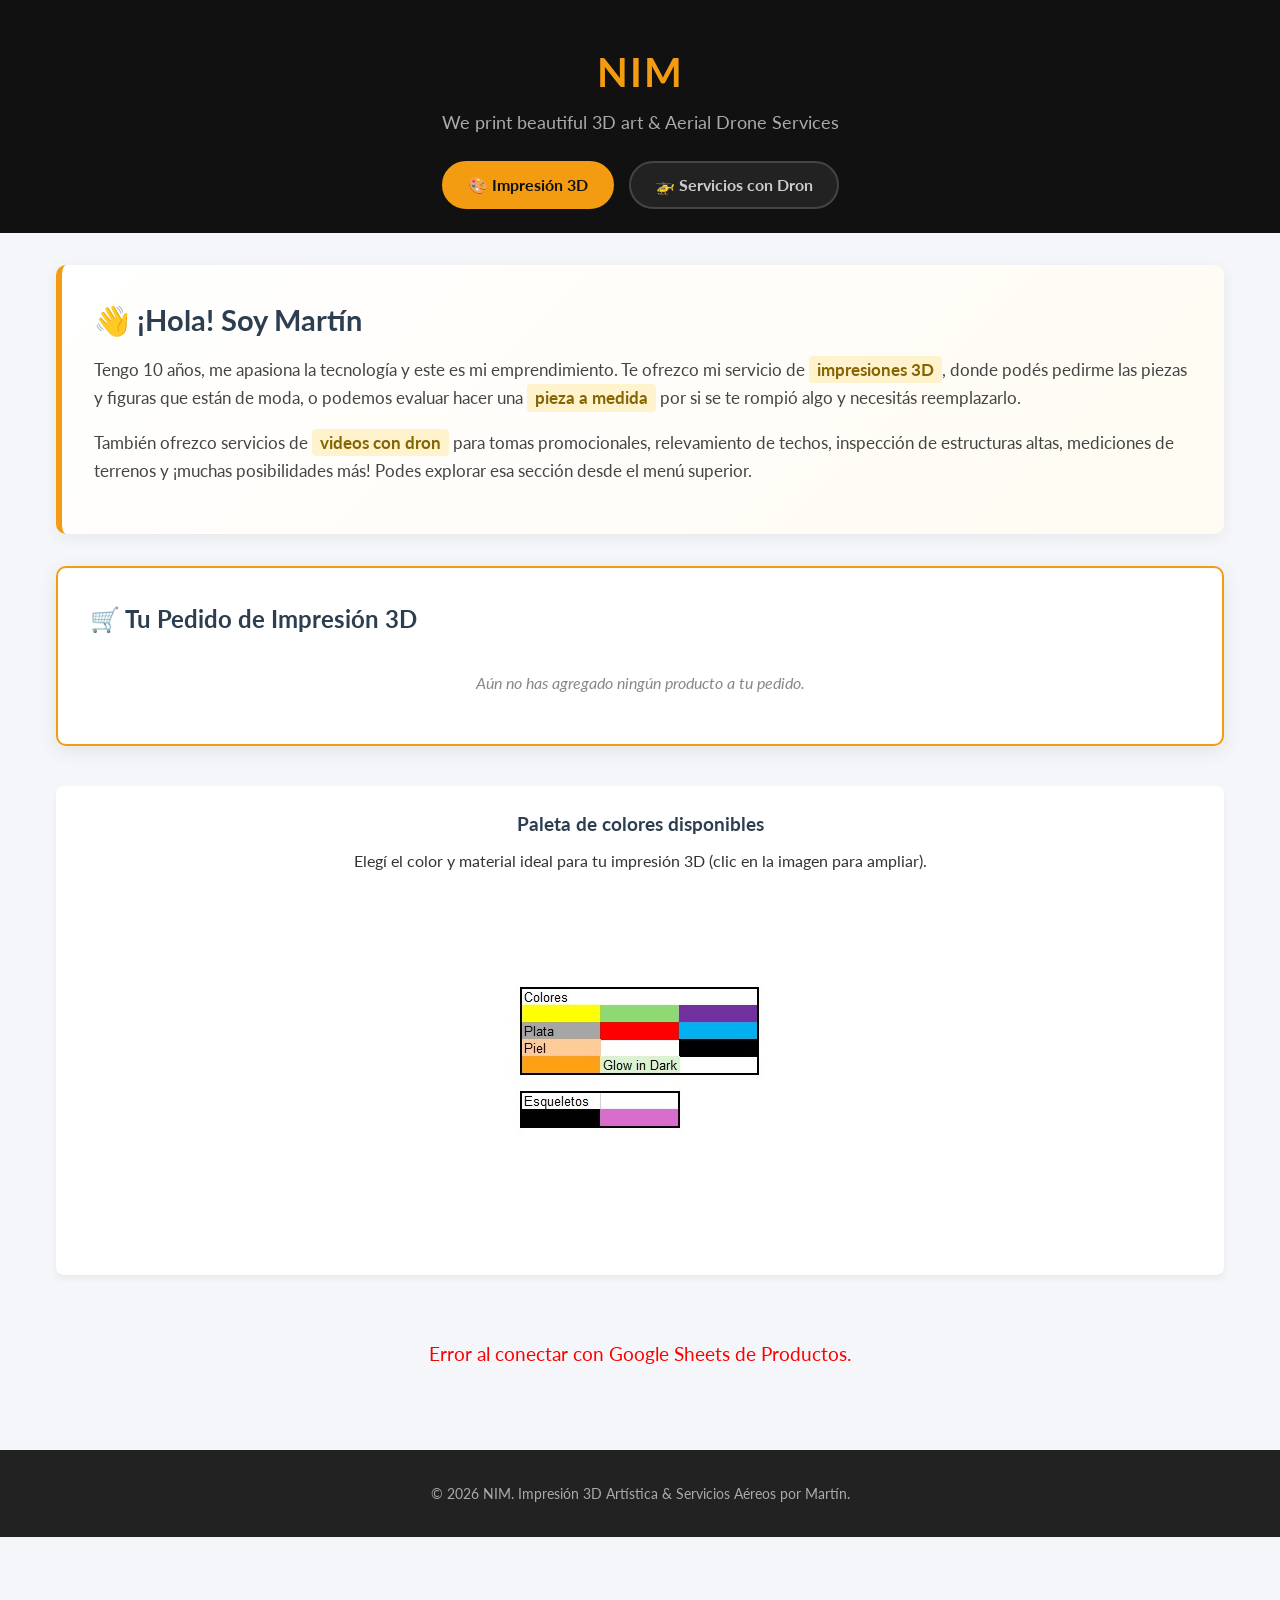
==== index.html @ 038a609b "Actualizacion dirección para catalogo de drones" ====
<!DOCTYPE html>
<html lang="es">
<head>
    <meta charset="UTF-8">
    <meta name="viewport" content="width=device-width, initial-scale=1.0">
    <title>NIM - 3D Art & Drone Services</title>
    <link href="https://fonts.googleapis.com/css2?family=Lato:wght@300;400;700;900&display=swap" rel="stylesheet">
    <style>
        * { box-sizing: border-box; margin: 0; padding: 0; font-family: 'Lato', sans-serif; }
        body { background-color: #f4f6f9; color: #333; line-height: 1.6; padding-bottom: 80px; }
        header { background: #111; color: #fff; padding: 2.5rem 1rem 1.5rem; text-align: center; }
        header h1 { font-size: 2.5rem; margin-bottom: 0.3rem; color: #f39c12; letter-spacing: 2px; }
        header p { font-size: 1.1rem; color: #aaa; }
        
        /* === NAVEGACIÓN POR PESTAÑAS === */
        .nav-tabs {
            display: flex;
            justify-content: center;
            gap: 15px;
            margin-top: 1.5rem;
            flex-wrap: wrap;
        }
        .tab-btn {
            background: #222;
            color: #ccc;
            border: 2px solid #444;
            padding: 0.75rem 1.5rem;
            border-radius: 25px;
            font-size: 1rem;
            font-weight: bold;
            cursor: pointer;
            transition: all 0.2s ease;
        }
        .tab-btn:hover { background: #333; color: #fff; }
        .tab-btn.active { background: #f39c12; color: #111; border-color: #f39c12; }

        .container { max-width: 1200px; margin: 2rem auto; padding: 0 1rem; }
        
        .tab-content { display: none; }
        .tab-content.active { display: block; }

        /* === SALUDO DE MARTÍN === */
        .welcome-card {
            background: linear-gradient(135deg, #ffffff 0%, #fffbf2 100%);
            border-left: 6px solid #f39c12;
            border-radius: 10px;
            padding: 2rem;
            margin-bottom: 2rem;
            box-shadow: 0 4px 15px rgba(0,0,0,0.06);
        }
        .welcome-card h2 { color: #2c3e50; font-size: 1.8rem; margin-bottom: 0.8rem; display: flex; align-items: center; gap: 10px; }
        .welcome-card p { font-size: 1.05rem; color: #444; margin-bottom: 1rem; line-height: 1.7; }
        .welcome-highlight { background-color: #fff3cd; padding: 0.2rem 0.5rem; border-radius: 4px; font-weight: 700; color: #856404; }

        /* === PANEL DE CARRITO / PEDIDO === */
        .cart-panel {
            background: #fff;
            border-radius: 10px;
            box-shadow: 0 5px 20px rgba(0,0,0,0.08);
            padding: 2rem;
            margin-bottom: 2.5rem;
            border: 2px solid #f39c12;
        }
        .cart-panel h3 { color: #2c3e50; margin-bottom: 1rem; font-size: 1.5rem; display: flex; align-items: center; gap: 10px; }
        .cart-item { display: flex; justify-content: space-between; align-items: center; padding: 0.75rem 0; border-bottom: 1px solid #eee; font-size: 0.95rem; }
        .cart-item-controls { display: flex; align-items: center; gap: 10px; }
        .cart-item-controls button { background: #ddd; border: none; width: 25px; height: 25px; border-radius: 4px; font-weight: bold; cursor: pointer; }
        .cart-item-controls button:hover { background: #ccc; }
        .cart-total { font-size: 1.4rem; font-weight: 900; color: #e67e22; text-align: right; margin: 1.5rem 0; }
        
        .form-group { margin-bottom: 1.5rem; }
        .form-group label { display: block; font-weight: bold; margin-bottom: 0.5rem; color: #2c3e50; }
        .form-group textarea { width: 100%; padding: 0.75rem; border: 1px solid #ccc; border-radius: 5px; font-family: 'Lato', sans-serif; font-size: 1rem; resize: vertical; min-height: 80px; }
        
        .btn-checkout { background: #27ae60; color: white; border: none; padding: 1rem; border-radius: 5px; font-size: 1.1rem; font-weight: bold; cursor: pointer; width: 100%; text-align: center; transition: background 0.2s; }
        .btn-checkout:hover { background: #219653; }
        .empty-cart { color: #888; font-style: italic; text-align: center; padding: 1rem 0; }

        .palette-section { background: #fff; padding: 1.5rem; border-radius: 8px; margin-bottom: 2rem; text-align: center; box-shadow: 0 4px 6px rgba(0,0,0,0.05); }
        .palette-section h3 { color: #2c3e50; margin-bottom: 0.5rem; }
        .palette-section img { max-width: 100%; height: auto; border-radius: 6px; margin-top: 1rem; cursor: pointer; transition: opacity 0.2s; }
        .palette-section img:hover { opacity: 0.9; }

        h2.section-title { font-size: 1.8rem; margin: 2rem 0 1rem; border-bottom: 2px solid #ddd; padding-bottom: 0.5rem; color: #2c3e50; }
        
        .grid { display: grid; grid-template-columns: repeat(auto-fill, minmax(240px, 1fr)); gap: 20px; }
        
        .card { background: #fff; border-radius: 8px; overflow: hidden; box-shadow: 0 4px 6px rgba(0,0,0,0.05); display: flex; flex-direction: column; transition: transform 0.2s, box-shadow 0.2s; }
        .card:hover { transform: translateY(-5px); box-shadow: 0 8px 15px rgba(0,0,0,0.1); }
        .card img { width: 100%; height: 180px; object-fit: contain; background-color: #fafafa; padding: 10px; border-bottom: 1px solid #eee; cursor: pointer; }
        
        .card-content { padding: 1.2rem; display: flex; flex-direction: column; flex-grow: 1; }
        .card-title { font-size: 1.1rem; font-weight: 700; margin-bottom: 0.5rem; color: #2c3e50; }
        .card-details { font-size: 0.88rem; color: #666; margin-bottom: 1rem; flex-grow: 1; }
        .card-price { font-size: 1.25rem; font-weight: 900; color: #e67e22; margin-bottom: 1rem; }
        
        .btn-add { background: #3498db; color: white; border: none; padding: 0.7rem; border-radius: 5px; font-weight: bold; cursor: pointer; text-align: center; transition: all 0.2s; }
        .btn-add:hover { background: #2980b9; }
        .btn-add.selected { background: #27ae60 !important; }

        /* === ESTILOS SECCIÓN DRON === */
        .drone-hero {
            background: linear-gradient(rgba(0,0,0,0.6), rgba(0,0,0,0.6)), url('https://images.unsplash.com/photo-1508614589041-895b88991e3e?auto=format&fit=crop&w=1200&q=80') center/cover no-repeat;
            color: #fff;
            padding: 3rem 2rem;
            border-radius: 10px;
            text-align: center;
            margin-bottom: 2rem;
        }
        .drone-hero h2 { font-size: 2.2rem; color: #f39c12; margin-bottom: 0.5rem; }
        .drone-hero p { font-size: 1.1rem; max-width: 800px; margin: 0 auto; }

        .drone-card {
            background: #fff;
            border-radius: 8px;
            padding: 1.5rem;
            box-shadow: 0 4px 6px rgba(0,0,0,0.05);
            display: flex;
            flex-direction: column;
            justify-content: space-between;
        }
        .drone-card h3 { color: #2c3e50; font-size: 1.3rem; margin-bottom: 0.5rem; }
        .drone-card p { color: #666; font-size: 0.95rem; margin-bottom: 1.5rem; flex-grow: 1; }
        .btn-drone-consult {
            background: #27ae60;
            color: white;
            padding: 0.8rem;
            border-radius: 5px;
            text-align: center;
            text-decoration: none;
            font-weight: bold;
            display: block;
            transition: background 0.2s;
        }
        .btn-drone-consult:hover { background: #219653; }

        /* === MODAL DE FOTOS === */
        .modal { display: none; position: fixed; z-index: 1000; left: 0; top: 0; width: 100%; height: 100%; background-color: rgba(0,0,0,0.85); backdrop-filter: blur(4px); align-items: center; justify-content: center; padding: 20px; }
        .modal-content { margin: auto; display: block; max-width: 90%; max-height: 85vh; border-radius: 8px; box-shadow: 0 10px 25px rgba(0,0,0,0.5); }
        #modal-caption { margin: 15px auto 0; display: block; width: 80%; text-align: center; color: #fff; font-size: 1.1rem; font-weight: 700; }
        .close-modal { position: absolute; top: 15px; right: 25px; color: #fff; font-size: 35px; font-weight: bold; cursor: pointer; }
        .close-modal:hover { color: #f39c12; }

        .status-msg { text-align: center; padding: 2rem; font-size: 1.2rem; color: #666; }
        footer { background: #222; color: #aaa; text-align: center; padding: 2rem; margin-top: 3rem; font-size: 0.9rem; }
    </style>
</head>
<body>

    <header>
        <h1>NIM</h1>
        <p>We print beautiful 3D art & Aerial Drone Services</p>
        
        <!-- PESTAÑAS DE NAVEGACIÓN -->
        <div class="nav-tabs">
            <button class="tab-btn active" onclick="cambiarPestana('catalogo')">🎨 Impresión 3D</button>
            <button class="tab-btn" onclick="cambiarPestana('dron')">🚁 Servicios con Dron</button>
        </div>
    </header>

    <div class="container">

        <!-- PESTAÑA 1: CATÁLOGO DE IMPRESIÓN 3D -->
        <div id="tab-catalogo" class="tab-content active">
            
            <!-- TARJETA DE BIENVENIDA / PRESENTACIÓN DE MARTÍN -->
            <div class="welcome-card">
                <h2>👋 ¡Hola! Soy Martín</h2>
                <p>
                    Tengo 10 años, me apasiona la tecnología y este es mi emprendimiento. Te ofrezco mi servicio de <span class="welcome-highlight">impresiones 3D</span>, donde podés pedirme las piezas y figuras que están de moda, o podemos evaluar hacer una <span class="welcome-highlight">pieza a medida</span> por si se te rompió algo y necesitás reemplazarlo.
                </p>
                <p>
                    También ofrezco servicios de <span class="welcome-highlight">videos con dron</span> para tomas promocionales, relevamiento de techos, inspección de estructuras altas, mediciones de terrenos y ¡muchas posibilidades más! Podes explorar esa sección desde el menú superior.
                </p>
            </div>

            <!-- PANEL DE CARRITO Y PEDIDO -->
            <div class="cart-panel" id="cart-section">
                <h3>🛒 Tu Pedido de Impresión 3D</h3>
                <div id="cart-items-container">
                    <p class="empty-cart">Aún no has agregado ningún producto a tu pedido.</p>
                </div>
                
                <div class="cart-total" id="cart-total-display" style="display: none;">
                    Total estimado: $0
                </div>

                <div id="checkout-form-container" style="display: none;">
                    <div class="form-group">
                        <label for="colores-cliente">🎨 Indica aquí los colores deseados para tus ítems:</label>
                        <textarea id="colores-cliente" placeholder="Ej: Deadpool en rojo y negro, Batman en gris oscuro..."></textarea>
                    </div>
                    <button class="btn-checkout" onclick="enviarPedidoWhatsApp()">Enviar Pedido por WhatsApp 📱</button>
                </div>
            </div>

            <!-- PALETA DE COLORES -->
            <div class="palette-section">
                <h3>Paleta de colores disponibles</h3>
                <p>Elegí el color y material ideal para tu impresión 3D (clic en la imagen para ampliar).</p>
                <img src="NIM_archivos/67b6314e94e7c174a98dfa31_colores.jpeg" alt="Paleta de Colores" onclick="abrirModal(this.src, 'Paleta de colores disponibles')">
            </div>

            <div id="status-msg-3d" class="status-msg">Cargando catálogo...</div>

            <div id="catalogo-container" style="display: none;">
                <!-- 1. ARTÍCULOS PERSONALIZADOS -->
                <h2 class="section-title">Artículos Personalizados</h2>
                <div class="grid" id="custom-grid"></div>

                <!-- 2. CATÁLOGO DE PRODUCTOS -->
                <h2 class="section-title" style="margin-top: 3rem;">Catálogo de Productos</h2>
                <div class="grid" id="product-grid"></div>

                <!-- 3. ACCESORIOS Y ADICIONALES -->
                <h2 class="section-title" style="margin-top: 3rem;">Accesorios y Adicionales</h2>
                <div class="grid" id="accessories-grid"></div>
            </div>

        </div>

        <!-- PESTAÑA 2: SERVICIOS CON DRON -->
        <div id="tab-dron" class="tab-content">
            
            <div class="drone-hero">
                <h2>Servicios Aéreos e Inspección con Dron</h2>
                <p>Soluciones audiovisuales, fotogrametría y mediciones técnicas de alta precisión para arquitectura, construcciones, eventos y proyectos comerciales.</p>
            </div>

            <div id="status-msg-dron" class="status-msg">Cargando servicios de dron...</div>
            <div class="grid" id="drone-grid"></div>

        </div>

    </div>

    <!-- MODAL DE IMÁGENES -->
    <div id="image-modal" class="modal" onclick="cerrarModal()">
        <span class="close-modal" onclick="cerrarModal()">&times;</span>
        <img class="modal-content" id="modal-img" onclick="event.stopPropagation()">
        <div id="modal-caption"></div>
    </div>

    <footer>
        <p>&copy; 2026 NIM. Impresión 3D Artística & Servicios Aéreos por Martín.</p>
    </footer>

    <script>
        // PEGA AQUÍ TUS DOS URL DE GOOGLE SHEETS (Publicadas como CSV)
        const CSV_PRODUCTOS_URL = 'https://docs.google.com/spreadsheets/d/e/2PACX-1vSTvL1QDJehc_On3y8fXAX3e2lCusKoS5yTz5CxCWRkg7-Vv4hI46s2r8Du3d-QlqPQ_ZmL-pEW80RA/pub?output=csv';
        const CSV_DRONES_URL = 'https://docs.google.com/spreadsheets/d/e/2PACX-1vSTvL1QDJehc_On3y8fXAX3e2lCusKoS5yTz5CxCWRkg7-Vv4hI46s2r8Du3d-QlqPQ_ZmL-pEW80RA/pubhtml?gid=374846440&single=true';

        let carrito = [];

        function cambiarPestana(nombreTab) {
            document.querySelectorAll('.tab-btn').forEach(btn => btn.classList.remove('active'));
            document.querySelectorAll('.tab-content').forEach(content => content.classList.remove('active'));

            if (nombreTab === 'catalogo') {
                document.querySelectorAll('.tab-btn')[0].classList.add('active');
                document.getElementById('tab-catalogo').classList.add('active');
            } else {
                document.querySelectorAll('.tab-btn')[1].classList.add('active');
                document.getElementById('tab-dron').classList.add('active');
            }
            window.scrollTo({ top: 0, behavior: 'smooth' });
        }

        function abrirModal(src, titulo) {
            document.getElementById('image-modal').style.display = 'flex';
            document.getElementById('modal-img').src = src;
            document.getElementById('modal-caption').innerText = titulo;
        }

        function cerrarModal() {
            document.getElementById('image-modal').style.display = 'none';
        }

        document.addEventListener('keydown', function(e) { if (e.key === 'Escape') cerrarModal(); });

        function agregarAlCarrito(nombre, precio) {
            const itemExistente = carrito.find(item => item.nombre === nombre);
            if (itemExistente) {
                itemExistente.cantidad++;
            } else {
                carrito.push({ nombre, precio, cantidad: 1 });
            }
            actualizarCarrito();
        }

        function cambiarCantidad(nombre, delta) {
            const item = carrito.find(i => i.nombre === nombre);
            if (item) {
                item.cantidad += delta;
                if (item.cantidad <= 0) carrito = carrito.filter(i => i.nombre !== nombre);
            }
            actualizarCarrito();
        }

        function actualizarBotonesSeleccionados() {
            const botones = document.querySelectorAll('.btn-add');
            botones.forEach(btn => {
                btn.classList.remove('selected');
                btn.innerText = 'Agregar al pedido 🛒';
            });

            carrito.forEach(item => {
                const btn = document.getElementById(`btn-${btoa(item.nombre).replace(/=/g, '')}`);
                if (btn) {
                    btn.classList.add('selected');
                    btn.innerText = `Agregado (${item.cantidad}) ✓`;
                }
            });
        }

        function actualizarCarrito() {
            const container = document.getElementById('cart-items-container');
            const totalDisplay = document.getElementById('cart-total-display');
            const checkoutContainer = document.getElementById('checkout-form-container');

            if (carrito.length === 0) {
                container.innerHTML = '<p class="empty-cart">Aún no has agregado ningún producto a tu pedido.</p>';
                totalDisplay.style.display = 'none';
                checkoutContainer.style.display = 'none';
                actualizarBotonesSeleccionados();
                return;
            }

            container.innerHTML = '';
            let total = 0;

            carrito.forEach(item => {
                const subtotal = item.precio * item.cantidad;
                total += subtotal;

                const div = document.createElement('div');
                div.className = 'cart-item';
                div.innerHTML = `
                    <span><strong>${item.cantidad}x</strong> ${item.nombre}</span>
                    <div class="cart-item-controls">
                        <span>$${subtotal.toLocaleString('es-AR')}</span>
                        <button onclick="cambiarCantidad('${item.nombre.replace(/'/g, "\\'")}', -1)">-</button>
                        <button onclick="cambiarCantidad('${item.nombre.replace(/'/g, "\\'")}', 1)">+</button>
                    </div>
                `;
                container.appendChild(div);
            });

            totalDisplay.innerText = `Total estimado: $${total.toLocaleString('es-AR')}`;
            totalDisplay.style.display = 'block';
            checkoutContainer.style.display = 'block';
            actualizarBotonesSeleccionados();
        }

        function enviarPedidoWhatsApp() {
            if (carrito.length === 0) return;

            const colores = document.getElementById('colores-cliente').value.trim();
            let mensaje = "¡Hola Martín! Quiero hacer el siguiente pedido de impresiones 3D:\n\n";

            carrito.forEach(item => {
                mensaje += `• ${item.cantidad}x ${item.nombre} ($${(item.precio * item.cantidad).toLocaleString('es-AR')})\n`;
            });

            const totalGeneral = carrito.reduce((sum, item) => sum + (item.precio * item.cantidad), 0);
            mensaje += `\n*Total estimado: $${totalGeneral.toLocaleString('es-AR')}*\n`;

            if (colores) {
                mensaje += `\n*Colores solicitados:*\n${colores}`;
            }

            window.open(`https://wa.me/?text=${encodeURIComponent(mensaje)}`, '_blank');
        }

        // Cargar Catálogo 3D y Accesorios desde la pestaña 1
        async function cargarCatalogo3D() {
            const statusMsg3D = document.getElementById('status-msg-3d');
            const catalogoContainer = document.getElementById('catalogo-container');
            const customGrid = document.getElementById('custom-grid');
            const productGrid = document.getElementById('product-grid');
            const accessoriesGrid = document.getElementById('accessories-grid');

            try {
                const response = await fetch(CSV_PRODUCTOS_URL);
                if (!response.ok) throw new Error('No se pudo acceder a la planilla de productos');
                
                const csvData = await response.text();
                const rows = csvData.split('\n').map(r => r.trim()).filter(r => r.length > 0);
                
                if (rows.length <= 1) {
                    statusMsg3D.innerHTML = 'La planilla parece estar vacía.';
                    return;
                }

                statusMsg3D.style.display = 'none';
                catalogoContainer.style.display = 'block';
                customGrid.innerHTML = '';
                productGrid.innerHTML = '';
                accessoriesGrid.innerHTML = '';

                let seccionActual = 'personalizados'; // Inicia mostrando artículos personalizados o productos

                for (let i = 1; i < rows.length; i++) {
                    const columns = rows[i].split('\t').length > 1 ? rows[i].split('\t') : rows[i].split(/,(?=(?:(?:[^"]*"){2})*[^"]*$)/);
                    const cleanCols = columns.map(c => c.replace(/^"|"$/g, '').trim());
                    
                    const nombre = cleanCols[0] || '';
                    const precioStr = cleanCols[1] || '';
                    const detalles = cleanCols[2] || '';
                    const imagen = cleanCols[3] || 'NIM_archivos/placeholder.jpg';
                    const activo = (cleanCols[4] || 'SI').toUpperCase();

                    // Detectar separadores de sección en tu Google Sheet
                    if (nombre.includes('PERSONALIZADOS') || nombre.includes('--- ARTICULOS')) {
                        seccionActual = 'personalizados';
                        continue;
                    }
                    if (nombre.includes('PRODUCTOS') || nombre.includes('--- PRODUCTOS')) {
                        seccionActual = 'productos';
                        continue;
                    }
                    if (nombre.includes('ACCESORIOS') || nombre.includes('--- ACCESORIOS')) {
                        seccionActual = 'accesorios';
                        continue;
                    }

                    if (nombre && (activo === 'SI' || activo === 'TRUE' || activo === 'VERDADERO')) {
                        const precioNum = parseInt(precioStr.replace(/[^0-9]/g, '')) || 0;
                        const precioFormateado = precioNum > 0 ? `$${precioNum.toLocaleString('es-AR')}` : precioStr;
                        const btnId = `btn-${btoa(nombre).replace(/=/g, '')}`;

                        const card = document.createElement('div');
                        card.className = 'card';
                        card.innerHTML = `
                            <img src="${imagen}" alt="${nombre}" 
                                 onclick="abrirModal('${imagen}', '${nombre}')" 
                                 onerror="this.src='https://via.placeholder.com/300x180?text=NIM+3D+Art'">
                            <div class="card-content">
                                <div class="card-title">${nombre}</div>
                                <div class="card-details">${detalles}</div>
                                <div class="card-price">${precioFormateado}</div>
                                <button id="${btnId}" class="btn-add" onclick="agregarAlCarrito('${nombre.replace(/'/g, "\\'")}', ${precioNum})">Agregar al pedido 🛒</button>
                            </div>
                        `;

                        if (seccionActual === 'personalizados') {
                            customGrid.appendChild(card);
                        } else if (seccionActual === 'accesorios') {
                            accessoriesGrid.appendChild(card);
                        } else {
                            productGrid.appendChild(card);
                        }
                    }
                }

            } catch (error) {
                console.error(error);
                statusMsg3D.innerHTML = '<p style="color:red;">Error al conectar con Google Sheets de Productos.</p>';
            }
        }

        // Cargar Servicios de Dron desde la pestaña 2
        async function cargarServiciosDron() {
            const statusMsgDron = document.getElementById('status-msg-dron');
            const droneGrid = document.getElementById('drone-grid');

            try {
                const response = await fetch(CSV_DRONES_URL);
                if (!response.ok) throw new Error('No se pudo acceder a la planilla de drones');
                
                const csvData = await response.text();
                const rows = csvData.split('\n').map(r => r.trim()).filter(r => r.length > 0);
                
                if (rows.length <= 1) {
                    statusMsgDron.innerHTML = 'La pestaña de drones parece estar vacía.';
                    return;
                }

                statusMsgDron.style.display = 'none';
                droneGrid.innerHTML = '';

                for (let i = 1; i < rows.length; i++) {
                    const columns = rows[i].split('\t').length > 1 ? rows[i].split('\t') : rows[i].split(/,(?=(?:(?:[^"]*"){2})*[^"]*$)/);
                    const cleanCols = columns.map(c => c.replace(/^"|"$/g, '').trim());
                    
                    const nombre = cleanCols[0] || '';
                    const detalles = cleanCols[2] || '';
                    const activo = (cleanCols[4] || 'SI').toUpperCase();

                    if (nombre && (activo === 'SI' || activo === 'TRUE' || activo === 'VERDADERO')) {
                        const mensajeWA = encodeURIComponent(`Hola Martín! Quiero consultar por el servicio de ${nombre}`);
                        const droneCard = document.createElement('div');
                        droneCard.className = 'drone-card';
                        droneCard.innerHTML = `
                            <div>
                                <h3>${nombre}</h3>
                                <p>${detalles}</p>
                            </div>
                            <a class="btn-drone-consult" href="https://wa.me/?text=${mensajeWA}" target="_blank">Consultar Cotización 📱</a>
                        `;
                        droneGrid.appendChild(droneCard);
                    }
                }

            } catch (error) {
                console.error(error);
                statusMsgDron.innerHTML = '<p style="color:red;">Error al cargar la pestaña de drones. Asegúrate de colocar el enlace CSV correcto en CSV_DRONES_URL.</p>';
            }
        }

        window.onload = function() {
            cargarCatalogo3D();
            cargarServiciosDron();
        };
    </script>
</body>
</html>
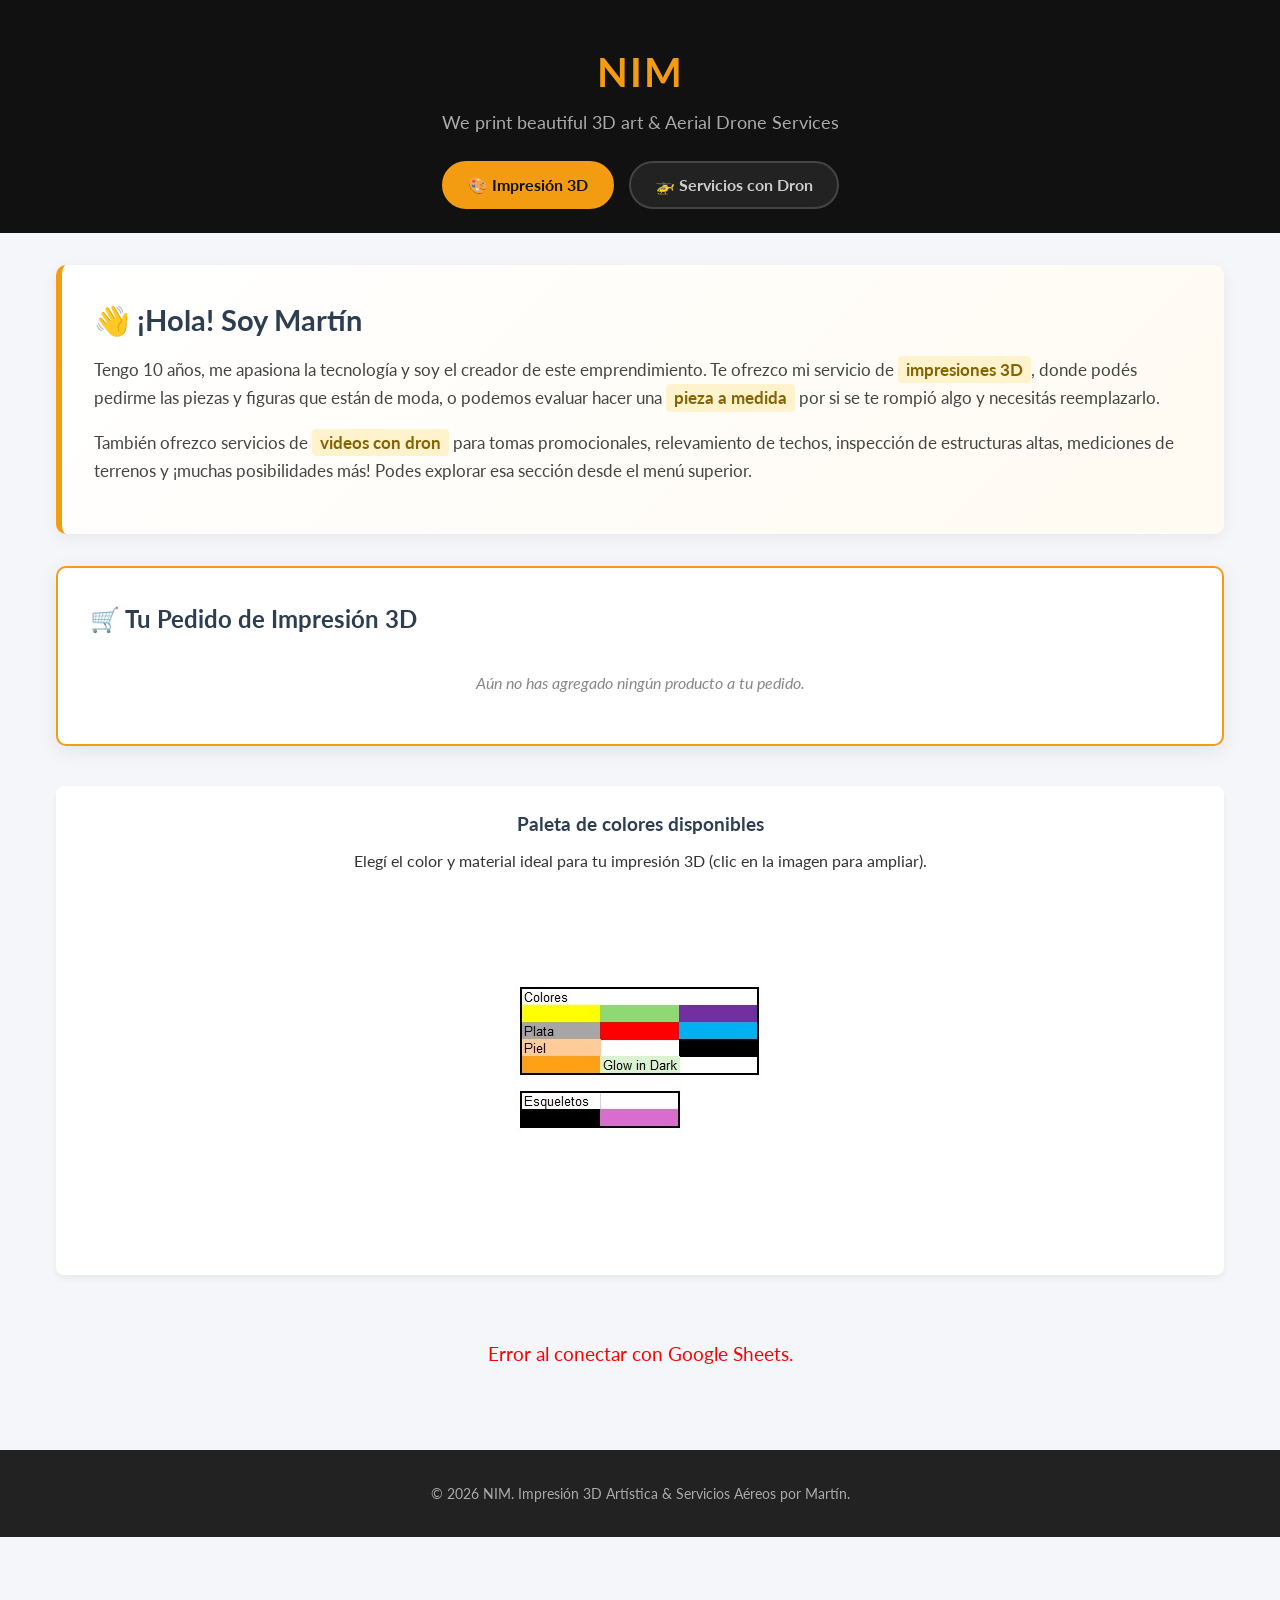
==== commit 365c5c40: "arreglando, el anterior commit quedó mal" ====
--- a/index.html
+++ b/index.html
@@ -167,7 +167,7 @@
             <div class="welcome-card">
                 <h2>👋 ¡Hola! Soy Martín</h2>
                 <p>
-                    Tengo 10 años, me apasiona la tecnología y este es mi emprendimiento. Te ofrezco mi servicio de <span class="welcome-highlight">impresiones 3D</span>, donde podés pedirme las piezas y figuras que están de moda, o podemos evaluar hacer una <span class="welcome-highlight">pieza a medida</span> por si se te rompió algo y necesitás reemplazarlo.
+                    Tengo 10 años, me apasiona la tecnología y soy el creador de este emprendimiento. Te ofrezco mi servicio de <span class="welcome-highlight">impresiones 3D</span>, donde podés pedirme las piezas y figuras que están de moda, o podemos evaluar hacer una <span class="welcome-highlight">pieza a medida</span> por si se te rompió algo y necesitás reemplazarlo.
                 </p>
                 <p>
                     También ofrezco servicios de <span class="welcome-highlight">videos con dron</span> para tomas promocionales, relevamiento de techos, inspección de estructuras altas, mediciones de terrenos y ¡muchas posibilidades más! Podes explorar esa sección desde el menú superior.
@@ -204,17 +204,17 @@
             <div id="status-msg-3d" class="status-msg">Cargando catálogo...</div>
 
             <div id="catalogo-container" style="display: none;">
-                <!-- 1. ARTÍCULOS PERSONALIZADOS -->
-                <h2 class="section-title">Artículos Personalizados</h2>
-                <div class="grid" id="custom-grid"></div>
-
-                <!-- 2. CATÁLOGO DE PRODUCTOS -->
-                <h2 class="section-title" style="margin-top: 3rem;">Catálogo de Productos</h2>
+                <!-- 1. CATÁLOGO DE PRODUCTOS -->
+                <h2 class="section-title">Catálogo de Productos</h2>
                 <div class="grid" id="product-grid"></div>
 
-                <!-- 3. ACCESORIOS Y ADICIONALES -->
+                <!-- 2. ACCESORIOS Y ADICIONALES -->
                 <h2 class="section-title" style="margin-top: 3rem;">Accesorios y Adicionales</h2>
                 <div class="grid" id="accessories-grid"></div>
+
+                <!-- 3. ARTÍCULOS PERSONALIZADOS -->
+                <h2 class="section-title" id="title-custom" style="margin-top: 3rem; display: none;">Artículos Personalizados</h2>
+                <div class="grid" id="custom-grid"></div>
             </div>
 
         </div>
@@ -246,8 +246,10 @@
     </footer>
 
     <script>
-        // PEGA AQUÍ TUS DOS URL DE GOOGLE SHEETS (Publicadas como CSV)
+        // URLs publicadas como CSV desde Google Sheets
         const CSV_PRODUCTOS_URL = 'https://docs.google.com/spreadsheets/d/e/2PACX-1vSTvL1QDJehc_On3y8fXAX3e2lCusKoS5yTz5CxCWRkg7-Vv4hI46s2r8Du3d-QlqPQ_ZmL-pEW80RA/pub?output=csv';
+        
+        // Si tu pestaña de Drones tiene un enlace publicado propio, reemplázalo aquí:
         const CSV_DRONES_URL = 'https://docs.google.com/spreadsheets/d/e/2PACX-1vSTvL1QDJehc_On3y8fXAX3e2lCusKoS5yTz5CxCWRkg7-Vv4hI46s2r8Du3d-QlqPQ_ZmL-pEW80RA/pubhtml?gid=374846440&single=true';
 
         let carrito = [];
@@ -372,17 +374,18 @@
             window.open(`https://wa.me/?text=${encodeURIComponent(mensaje)}`, '_blank');
         }
 
-        // Cargar Catálogo 3D y Accesorios desde la pestaña 1
+        // Cargar Catálogo 3D desde Google Sheets
         async function cargarCatalogo3D() {
             const statusMsg3D = document.getElementById('status-msg-3d');
             const catalogoContainer = document.getElementById('catalogo-container');
-            const customGrid = document.getElementById('custom-grid');
             const productGrid = document.getElementById('product-grid');
             const accessoriesGrid = document.getElementById('accessories-grid');
+            const customGrid = document.getElementById('custom-grid');
+            const titleCustom = document.getElementById('title-custom');
 
             try {
                 const response = await fetch(CSV_PRODUCTOS_URL);
-                if (!response.ok) throw new Error('No se pudo acceder a la planilla de productos');
+                if (!response.ok) throw new Error('No se pudo acceder a la planilla');
                 
                 const csvData = await response.text();
                 const rows = csvData.split('\n').map(r => r.trim()).filter(r => r.length > 0);
@@ -394,11 +397,11 @@
 
                 statusMsg3D.style.display = 'none';
                 catalogoContainer.style.display = 'block';
-                customGrid.innerHTML = '';
                 productGrid.innerHTML = '';
                 accessoriesGrid.innerHTML = '';
-
-                let seccionActual = 'personalizados'; // Inicia mostrando artículos personalizados o productos
+                customGrid.innerHTML = '';
+
+                let seccionActual = 'productos'; // Inicia cargando en Catálogo de Productos
 
                 for (let i = 1; i < rows.length; i++) {
                     const columns = rows[i].split('\t').length > 1 ? rows[i].split('\t') : rows[i].split(/,(?=(?:(?:[^"]*"){2})*[^"]*$)/);
@@ -410,17 +413,14 @@
                     const imagen = cleanCols[3] || 'NIM_archivos/placeholder.jpg';
                     const activo = (cleanCols[4] || 'SI').toUpperCase();
 
-                    // Detectar separadores de sección en tu Google Sheet
+                    // Detectar separadores en la lista de Google Sheets
+                    if (nombre.includes('ACCESORIOS') || nombre.includes('--- ACCESORIOS')) {
+                        seccionActual = 'accesorios';
+                        continue;
+                    }
                     if (nombre.includes('PERSONALIZADOS') || nombre.includes('--- ARTICULOS')) {
                         seccionActual = 'personalizados';
-                        continue;
-                    }
-                    if (nombre.includes('PRODUCTOS') || nombre.includes('--- PRODUCTOS')) {
-                        seccionActual = 'productos';
-                        continue;
-                    }
-                    if (nombre.includes('ACCESORIOS') || nombre.includes('--- ACCESORIOS')) {
-                        seccionActual = 'accesorios';
+                        titleCustom.style.display = 'block';
                         continue;
                     }
 
@@ -443,10 +443,10 @@
                             </div>
                         `;
 
-                        if (seccionActual === 'personalizados') {
+                        if (seccionActual === 'accesorios') {
+                            accessoriesGrid.appendChild(card);
+                        } else if (seccionActual === 'personalizados') {
                             customGrid.appendChild(card);
-                        } else if (seccionActual === 'accesorios') {
-                            accessoriesGrid.appendChild(card);
                         } else {
                             productGrid.appendChild(card);
                         }
@@ -455,11 +455,11 @@
 
             } catch (error) {
                 console.error(error);
-                statusMsg3D.innerHTML = '<p style="color:red;">Error al conectar con Google Sheets de Productos.</p>';
-            }
-        }
-
-        // Cargar Servicios de Dron desde la pestaña 2
+                statusMsg3D.innerHTML = '<p style="color:red;">Error al conectar con Google Sheets.</p>';
+            }
+        }
+
+        // Cargar Servicios de Dron desde la pestaña de Drones
         async function cargarServiciosDron() {
             const statusMsgDron = document.getElementById('status-msg-dron');
             const droneGrid = document.getElementById('drone-grid');
@@ -472,7 +472,7 @@
                 const rows = csvData.split('\n').map(r => r.trim()).filter(r => r.length > 0);
                 
                 if (rows.length <= 1) {
-                    statusMsgDron.innerHTML = 'La pestaña de drones parece estar vacía.';
+                    statusMsgDron.innerHTML = 'La sección de drones no contiene datos.';
                     return;
                 }
 
@@ -487,7 +487,7 @@
                     const detalles = cleanCols[2] || '';
                     const activo = (cleanCols[4] || 'SI').toUpperCase();
 
-                    if (nombre && (activo === 'SI' || activo === 'TRUE' || activo === 'VERDADERO')) {
+                    if (nombre && (activo === 'SI' || activo === 'TRUE' || activo === 'VERDADERO') && !nombre.includes('---')) {
                         const mensajeWA = encodeURIComponent(`Hola Martín! Quiero consultar por el servicio de ${nombre}`);
                         const droneCard = document.createElement('div');
                         droneCard.className = 'drone-card';
@@ -504,7 +504,7 @@
 
             } catch (error) {
                 console.error(error);
-                statusMsgDron.innerHTML = '<p style="color:red;">Error al cargar la pestaña de drones. Asegúrate de colocar el enlace CSV correcto en CSV_DRONES_URL.</p>';
+                statusMsgDron.innerHTML = '<p style="color:red;">Error al cargar la pestaña de drones.</p>';
             }
         }
 
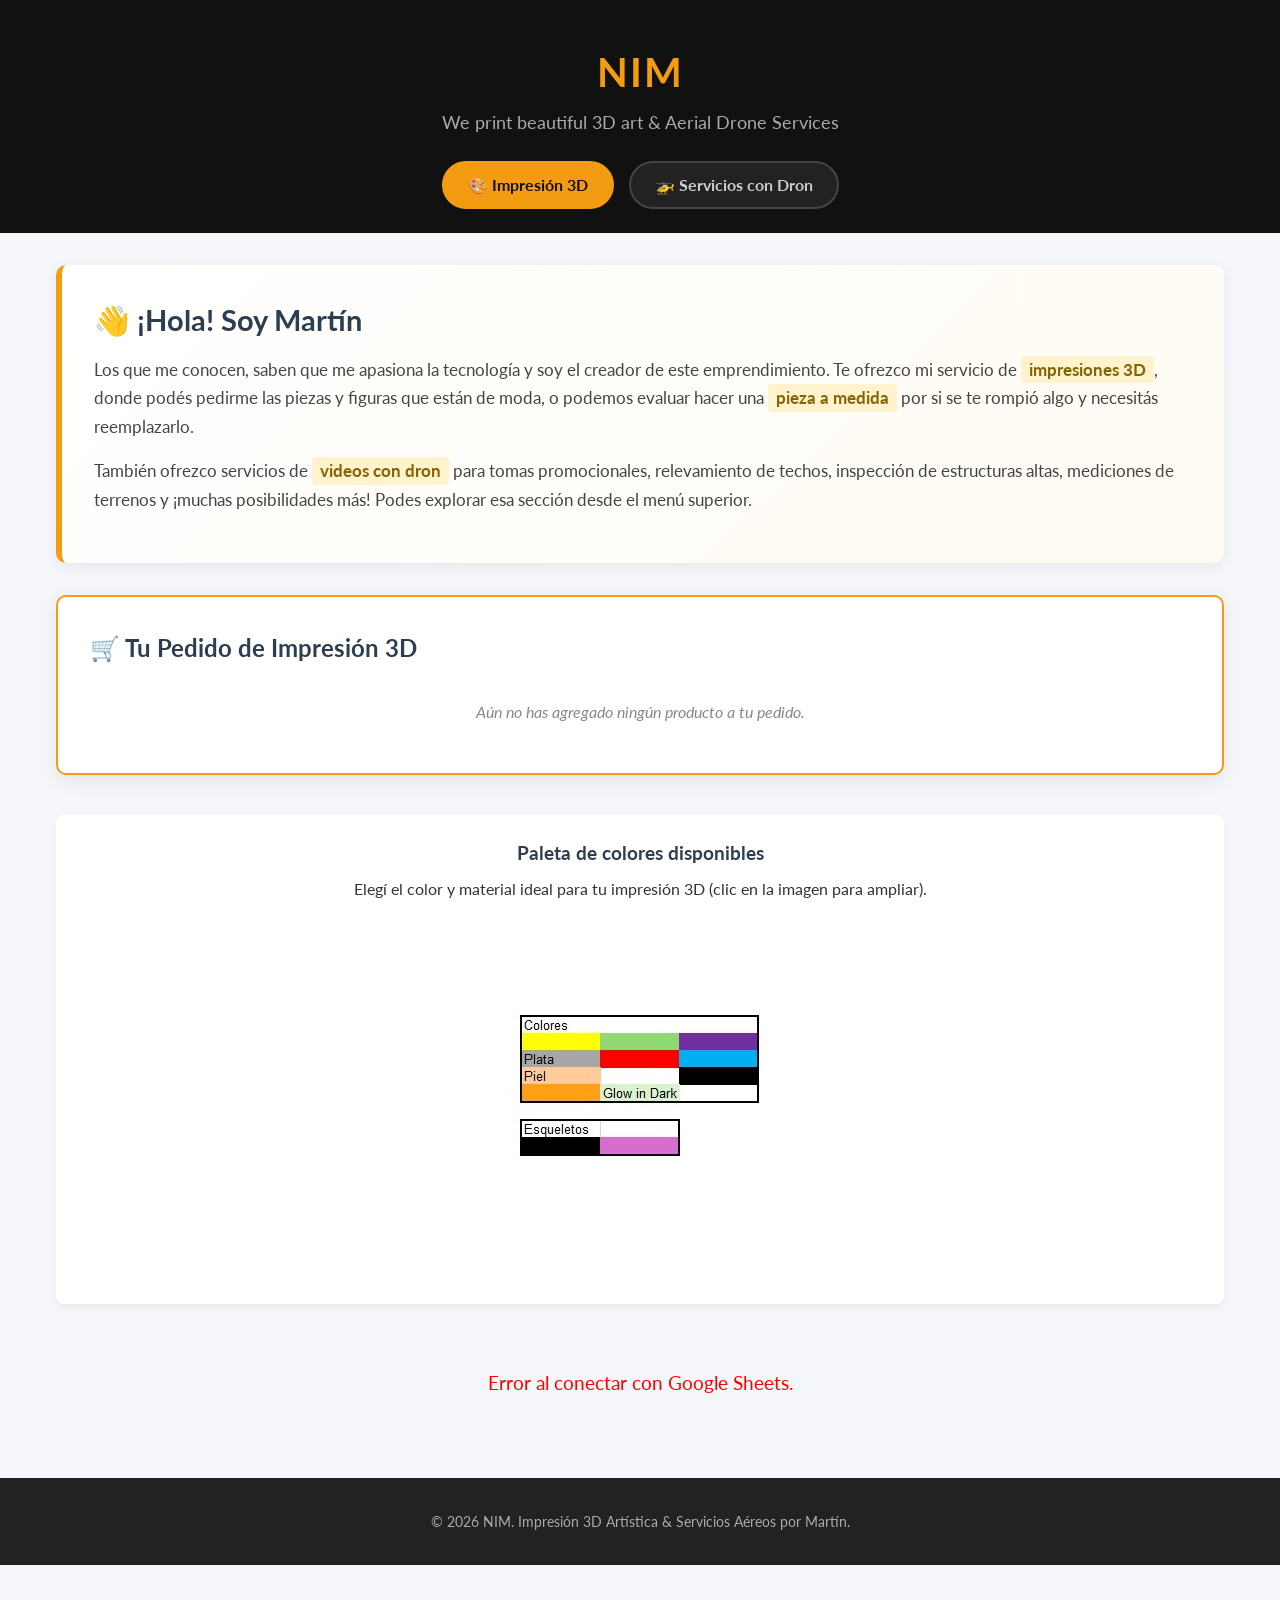
==== commit 6cfa16e2: "Puse URL de la página del drone." ====
--- a/index.html
+++ b/index.html
@@ -87,8 +87,9 @@
         
         .card { background: #fff; border-radius: 8px; overflow: hidden; box-shadow: 0 4px 6px rgba(0,0,0,0.05); display: flex; flex-direction: column; transition: transform 0.2s, box-shadow 0.2s; }
         .card:hover { transform: translateY(-5px); box-shadow: 0 8px 15px rgba(0,0,0,0.1); }
-        .card img { width: 100%; height: 180px; object-fit: contain; background-color: #fafafa; padding: 10px; border-bottom: 1px solid #eee; cursor: pointer; }
-        
+        .card img, .card video, .card iframe { width: 100%; height: 180px; object-fit: contain; background-color: #fafafa; border-bottom: 1px solid #eee; border: none; }
+        .card img { padding: 10px; cursor: pointer; }
+
         .card-content { padding: 1.2rem; display: flex; flex-direction: column; flex-grow: 1; }
         .card-title { font-size: 1.1rem; font-weight: 700; margin-bottom: 0.5rem; color: #2c3e50; }
         .card-details { font-size: 0.88rem; color: #666; margin-bottom: 1rem; flex-grow: 1; }
@@ -134,9 +135,33 @@
         }
         .btn-drone-consult:hover { background: #219653; }
 
-        /* === MODAL DE FOTOS === */
+        /* Tarjetas de trabajos realizados */
+        .work-card {
+            background: #fff;
+            border-radius: 8px;
+            overflow: hidden;
+            box-shadow: 0 4px 6px rgba(0,0,0,0.05);
+            display: flex;
+            flex-direction: column;
+        }
+        .work-card img, .work-card video, .work-card iframe {
+            width: 100%;
+            height: 220px;
+            object-fit: cover;
+            border: none;
+            background-color: #eee;
+        }
+        .work-card img { cursor: pointer; }
+        .work-card img:hover { opacity: 0.9; }
+        .work-content { padding: 1.2rem; }
+        .work-title { font-size: 1.1rem; font-weight: 700; color: #2c3e50; margin-bottom: 0.4rem; }
+        .work-desc { font-size: 0.9rem; color: #666; }
+
+        /* === MODAL DE FOTOS Y VIDEOS === */
         .modal { display: none; position: fixed; z-index: 1000; left: 0; top: 0; width: 100%; height: 100%; background-color: rgba(0,0,0,0.85); backdrop-filter: blur(4px); align-items: center; justify-content: center; padding: 20px; }
-        .modal-content { margin: auto; display: block; max-width: 90%; max-height: 85vh; border-radius: 8px; box-shadow: 0 10px 25px rgba(0,0,0,0.5); }
+        .modal-body-container { margin: auto; display: block; width: 90%; max-width: 900px; height: 75vh; border-radius: 8px; box-shadow: 0 10px 25px rgba(0,0,0,0.5); }
+        .modal-body-container iframe, .modal-body-container video { width: 100%; height: 100%; border: none; border-radius: 8px; }
+        .modal-body-container img { max-width: 100%; max-height: 75vh; display: block; margin: auto; border-radius: 8px; }
         #modal-caption { margin: 15px auto 0; display: block; width: 80%; text-align: center; color: #fff; font-size: 1.1rem; font-weight: 700; }
         .close-modal { position: absolute; top: 15px; right: 25px; color: #fff; font-size: 35px; font-weight: bold; cursor: pointer; }
         .close-modal:hover { color: #f39c12; }
@@ -151,7 +176,6 @@
         <h1>NIM</h1>
         <p>We print beautiful 3D art & Aerial Drone Services</p>
         
-        <!-- PESTAÑAS DE NAVEGACIÓN -->
         <div class="nav-tabs">
             <button class="tab-btn active" onclick="cambiarPestana('catalogo')">🎨 Impresión 3D</button>
             <button class="tab-btn" onclick="cambiarPestana('dron')">🚁 Servicios con Dron</button>
@@ -160,21 +184,19 @@
 
     <div class="container">
 
-        <!-- PESTAÑA 1: CATÁLOGO DE IMPRESIÓN 3D -->
+        <!-- PESTAÑA 1: IMPRESIÓN 3D -->
         <div id="tab-catalogo" class="tab-content active">
             
-            <!-- TARJETA DE BIENVENIDA / PRESENTACIÓN DE MARTÍN -->
             <div class="welcome-card">
                 <h2>👋 ¡Hola! Soy Martín</h2>
                 <p>
-                    Tengo 10 años, me apasiona la tecnología y soy el creador de este emprendimiento. Te ofrezco mi servicio de <span class="welcome-highlight">impresiones 3D</span>, donde podés pedirme las piezas y figuras que están de moda, o podemos evaluar hacer una <span class="welcome-highlight">pieza a medida</span> por si se te rompió algo y necesitás reemplazarlo.
+                    Los que me conocen, saben que me apasiona la tecnología y soy el creador de este emprendimiento. Te ofrezco mi servicio de <span class="welcome-highlight">impresiones 3D</span>, donde podés pedirme las piezas y figuras que están de moda, o podemos evaluar hacer una <span class="welcome-highlight">pieza a medida</span> por si se te rompió algo y necesitás reemplazarlo.
                 </p>
                 <p>
                     También ofrezco servicios de <span class="welcome-highlight">videos con dron</span> para tomas promocionales, relevamiento de techos, inspección de estructuras altas, mediciones de terrenos y ¡muchas posibilidades más! Podes explorar esa sección desde el menú superior.
                 </p>
             </div>
 
-            <!-- PANEL DE CARRITO Y PEDIDO -->
             <div class="cart-panel" id="cart-section">
                 <h3>🛒 Tu Pedido de Impresión 3D</h3>
                 <div id="cart-items-container">
@@ -194,25 +216,21 @@
                 </div>
             </div>
 
-            <!-- PALETA DE COLORES -->
             <div class="palette-section">
                 <h3>Paleta de colores disponibles</h3>
                 <p>Elegí el color y material ideal para tu impresión 3D (clic en la imagen para ampliar).</p>
                 <img src="NIM_archivos/67b6314e94e7c174a98dfa31_colores.jpeg" alt="Paleta de Colores" onclick="abrirModal(this.src, 'Paleta de colores disponibles')">
             </div>
 
-            <div id="status-msg-3d" class="status-msg">Cargando catálogo...</div>
+            <div id="status-msg-3d" class="status-msg">Cargando catálogo desde Google Sheets...</div>
 
             <div id="catalogo-container" style="display: none;">
-                <!-- 1. CATÁLOGO DE PRODUCTOS -->
                 <h2 class="section-title">Catálogo de Productos</h2>
                 <div class="grid" id="product-grid"></div>
 
-                <!-- 2. ACCESORIOS Y ADICIONALES -->
                 <h2 class="section-title" style="margin-top: 3rem;">Accesorios y Adicionales</h2>
                 <div class="grid" id="accessories-grid"></div>
 
-                <!-- 3. ARTÍCULOS PERSONALIZADOS -->
                 <h2 class="section-title" id="title-custom" style="margin-top: 3rem; display: none;">Artículos Personalizados</h2>
                 <div class="grid" id="custom-grid"></div>
             </div>
@@ -227,17 +245,21 @@
                 <p>Soluciones audiovisuales, fotogrametría y mediciones técnicas de alta precisión para arquitectura, construcciones, eventos y proyectos comerciales.</p>
             </div>
 
+            <h2 class="section-title" style="margin-top: 0; margin-bottom: 1.5rem;">Nuestros Servicios</h2>
             <div id="status-msg-dron" class="status-msg">Cargando servicios de dron...</div>
             <div class="grid" id="drone-grid"></div>
 
+            <h2 class="section-title" id="title-drone-works" style="margin-top: 3rem; margin-bottom: 1.5rem; display: none;">Trabajos Realizados</h2>
+            <div class="grid" id="drone-works-grid"></div>
+
         </div>
 
     </div>
 
-    <!-- MODAL DE IMÁGENES -->
+    <!-- MODAL DE FOTOS Y VIDEOS -->
     <div id="image-modal" class="modal" onclick="cerrarModal()">
         <span class="close-modal" onclick="cerrarModal()">&times;</span>
-        <img class="modal-content" id="modal-img" onclick="event.stopPropagation()">
+        <div class="modal-body-container" id="modal-content-area" onclick="event.stopPropagation()"></div>
         <div id="modal-caption"></div>
     </div>
 
@@ -246,11 +268,8 @@
     </footer>
 
     <script>
-        // URLs publicadas como CSV desde Google Sheets
         const CSV_PRODUCTOS_URL = 'https://docs.google.com/spreadsheets/d/e/2PACX-1vSTvL1QDJehc_On3y8fXAX3e2lCusKoS5yTz5CxCWRkg7-Vv4hI46s2r8Du3d-QlqPQ_ZmL-pEW80RA/pub?output=csv';
-        
-        // Si tu pestaña de Drones tiene un enlace publicado propio, reemplázalo aquí:
-        const CSV_DRONES_URL = 'https://docs.google.com/spreadsheets/d/e/2PACX-1vSTvL1QDJehc_On3y8fXAX3e2lCusKoS5yTz5CxCWRkg7-Vv4hI46s2r8Du3d-QlqPQ_ZmL-pEW80RA/pubhtml?gid=374846440&single=true';
+        const CSV_DRONES_URL = 'https://docs.google.com/spreadsheets/d/e/2PACX-1vSTvL1QDJehc_On3y8fXAX3e2lCusKoS5yTz5CxCWRkg7-Vv4hI46s2r8Du3d-QlqPQ_ZmL-pEW80RA/pub?gid=374846440&single=true&output=csv';
 
         let carrito = [];
 
@@ -268,14 +287,45 @@
             window.scrollTo({ top: 0, behavior: 'smooth' });
         }
 
+        // Conversor universal de YouTube (soporta youtu.be/ y watch?v=)
+        function obtenerYouTubeEmbed(url) {
+            if (!url) return null;
+            let videoId = null;
+            if (url.includes('youtu.be/')) {
+                videoId = url.split('youtu.be/')[1].split('?')[0];
+            } else if (url.includes('watch?v=')) {
+                videoId = url.split('watch?v=')[1].split('&')[0];
+            } else if (url.includes('embed/')) {
+                videoId = url.split('embed/')[1].split('?')[0];
+            }
+            return videoId ? `https://www.youtube.com/embed/${videoId}` : null;
+        }
+
+        // Generador Multimedia
+        function generarElementoMedia(src, titulo, esModal = false) {
+            const ytEmbed = obtenerYouTubeEmbed(src);
+            if (ytEmbed) {
+                return `<iframe src="${ytEmbed}" allowfullscreen style="width:100%; height:${esModal ? '70vh' : '200px'};"></iframe>`;
+            } else if (src.endsWith('.mp4') || src.endsWith('.webm')) {
+                return `<video src="${src}" controls ${!esModal ? 'muted autoplay loop' : ''} style="width:100%; height:${esModal ? '70vh' : '200px'}; object-fit:cover;"></video>`;
+            } else {
+                return `<img src="${src}" alt="${titulo}" ${!esModal ? `onclick="abrirModal('${src}', '${titulo}')"` : ''} onerror="this.src='https://via.placeholder.com/300x180?text=NIM+Media'">`;
+            }
+        }
+
         function abrirModal(src, titulo) {
-            document.getElementById('image-modal').style.display = 'flex';
-            document.getElementById('modal-img').src = src;
-            document.getElementById('modal-caption').innerText = titulo;
+            const modal = document.getElementById('image-modal');
+            const contentArea = document.getElementById('modal-content-area');
+            const caption = document.getElementById('modal-caption');
+
+            modal.style.display = 'flex';
+            contentArea.innerHTML = generarElementoMedia(src, titulo, true);
+            caption.innerText = titulo;
         }
 
         function cerrarModal() {
             document.getElementById('image-modal').style.display = 'none';
+            document.getElementById('modal-content-area').innerHTML = '';
         }
 
         document.addEventListener('keydown', function(e) { if (e.key === 'Escape') cerrarModal(); });
@@ -374,7 +424,6 @@
             window.open(`https://wa.me/?text=${encodeURIComponent(mensaje)}`, '_blank');
         }
 
-        // Cargar Catálogo 3D desde Google Sheets
         async function cargarCatalogo3D() {
             const statusMsg3D = document.getElementById('status-msg-3d');
             const catalogoContainer = document.getElementById('catalogo-container');
@@ -389,11 +438,6 @@
                 
                 const csvData = await response.text();
                 const rows = csvData.split('\n').map(r => r.trim()).filter(r => r.length > 0);
-                
-                if (rows.length <= 1) {
-                    statusMsg3D.innerHTML = 'La planilla parece estar vacía.';
-                    return;
-                }
 
                 statusMsg3D.style.display = 'none';
                 catalogoContainer.style.display = 'block';
@@ -401,7 +445,7 @@
                 accessoriesGrid.innerHTML = '';
                 customGrid.innerHTML = '';
 
-                let seccionActual = 'productos'; // Inicia cargando en Catálogo de Productos
+                let seccionActual = 'productos';
 
                 for (let i = 1; i < rows.length; i++) {
                     const columns = rows[i].split('\t').length > 1 ? rows[i].split('\t') : rows[i].split(/,(?=(?:(?:[^"]*"){2})*[^"]*$)/);
@@ -413,7 +457,8 @@
                     const imagen = cleanCols[3] || 'NIM_archivos/placeholder.jpg';
                     const activo = (cleanCols[4] || 'SI').toUpperCase();
 
-                    // Detectar separadores en la lista de Google Sheets
+                    if (nombre.includes('function') || nombre.includes('Copyright') || nombre.includes('SPDX')) continue;
+
                     if (nombre.includes('ACCESORIOS') || nombre.includes('--- ACCESORIOS')) {
                         seccionActual = 'accesorios';
                         continue;
@@ -424,7 +469,7 @@
                         continue;
                     }
 
-                    if (nombre && (activo === 'SI' || activo === 'TRUE' || activo === 'VERDADERO')) {
+                    if (nombre && (activo === 'SI' || activo === 'TRUE' || activo === 'VERDADERO') && !nombre.includes('---')) {
                         const precioNum = parseInt(precioStr.replace(/[^0-9]/g, '')) || 0;
                         const precioFormateado = precioNum > 0 ? `$${precioNum.toLocaleString('es-AR')}` : precioStr;
                         const btnId = `btn-${btoa(nombre).replace(/=/g, '')}`;
@@ -432,9 +477,7 @@
                         const card = document.createElement('div');
                         card.className = 'card';
                         card.innerHTML = `
-                            <img src="${imagen}" alt="${nombre}" 
-                                 onclick="abrirModal('${imagen}', '${nombre}')" 
-                                 onerror="this.src='https://via.placeholder.com/300x180?text=NIM+3D+Art'">
+                            ${generarElementoMedia(imagen, nombre)}
                             <div class="card-content">
                                 <div class="card-title">${nombre}</div>
                                 <div class="card-details">${detalles}</div>
@@ -459,10 +502,11 @@
             }
         }
 
-        // Cargar Servicios de Dron desde la pestaña de Drones
         async function cargarServiciosDron() {
             const statusMsgDron = document.getElementById('status-msg-dron');
             const droneGrid = document.getElementById('drone-grid');
+            const droneWorksGrid = document.getElementById('drone-works-grid');
+            const titleDroneWorks = document.getElementById('title-drone-works');
 
             try {
                 const response = await fetch(CSV_DRONES_URL);
@@ -470,14 +514,12 @@
                 
                 const csvData = await response.text();
                 const rows = csvData.split('\n').map(r => r.trim()).filter(r => r.length > 0);
-                
-                if (rows.length <= 1) {
-                    statusMsgDron.innerHTML = 'La sección de drones no contiene datos.';
-                    return;
-                }
 
                 statusMsgDron.style.display = 'none';
                 droneGrid.innerHTML = '';
+                droneWorksGrid.innerHTML = '';
+
+                let modoTrabajos = false;
 
                 for (let i = 1; i < rows.length; i++) {
                     const columns = rows[i].split('\t').length > 1 ? rows[i].split('\t') : rows[i].split(/,(?=(?:(?:[^"]*"){2})*[^"]*$)/);
@@ -485,20 +527,42 @@
                     
                     const nombre = cleanCols[0] || '';
                     const detalles = cleanCols[2] || '';
+                    const imagen = cleanCols[3] || 'NIM_archivos/placeholder.jpg';
                     const activo = (cleanCols[4] || 'SI').toUpperCase();
 
+                    if (nombre.includes('function') || nombre.includes('Copyright') || nombre.includes('SPDX') || nombre.includes('switchToSheet') || nombre.includes('Closure')) continue;
+
+                    if (nombre.includes('TRABAJOS') || nombre.includes('--- TRABAJOS')) {
+                        modoTrabajos = true;
+                        titleDroneWorks.style.display = 'block';
+                        continue;
+                    }
+
                     if (nombre && (activo === 'SI' || activo === 'TRUE' || activo === 'VERDADERO') && !nombre.includes('---')) {
-                        const mensajeWA = encodeURIComponent(`Hola Martín! Quiero consultar por el servicio de ${nombre}`);
-                        const droneCard = document.createElement('div');
-                        droneCard.className = 'drone-card';
-                        droneCard.innerHTML = `
-                            <div>
-                                <h3>${nombre}</h3>
-                                <p>${detalles}</p>
-                            </div>
-                            <a class="btn-drone-consult" href="https://wa.me/?text=${mensajeWA}" target="_blank">Consultar Cotización 📱</a>
-                        `;
-                        droneGrid.appendChild(droneCard);
+                        if (modoTrabajos) {
+                            const workCard = document.createElement('div');
+                            workCard.className = 'work-card';
+                            workCard.innerHTML = `
+                                ${generarElementoMedia(imagen, nombre)}
+                                <div class="work-content">
+                                    <div class="work-title">${nombre}</div>
+                                    <div class="work-desc">${detalles}</div>
+                                </div>
+                            `;
+                            droneWorksGrid.appendChild(workCard);
+                        } else {
+                            const mensajeWA = encodeURIComponent(`Hola Martín! Quiero consultar por el servicio de ${nombre}`);
+                            const droneCard = document.createElement('div');
+                            droneCard.className = 'drone-card';
+                            droneCard.innerHTML = `
+                                <div>
+                                    <h3>${nombre}</h3>
+                                    <p>${detalles}</p>
+                                </div>
+                                <a class="btn-drone-consult" href="https://wa.me/?text=${mensajeWA}" target="_blank">Consultar Cotización 📱</a>
+                            `;
+                            droneGrid.appendChild(droneCard);
+                        }
                     }
                 }
 
